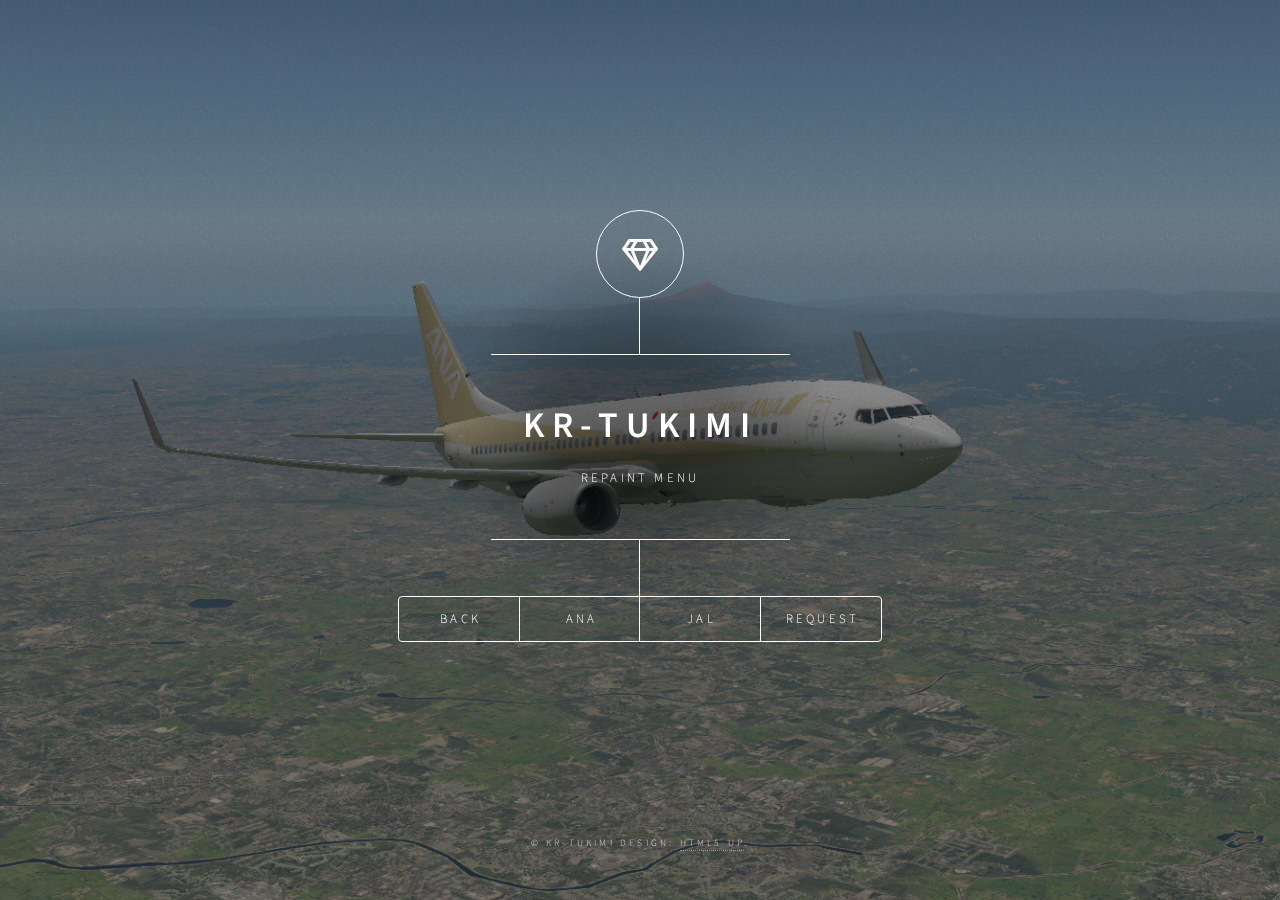
==== repaint.html @ 0ee368ff "Change Positions & lang" ====
<!DOCTYPE HTML>
<!--
	Dimension by HTML5 UP
	html5up.net | @ajlkn
	Free for personal and commercial use under the CCA 3.0 license (html5up.net/license)
-->
<html lang="ja">
	<head>
		<title>kr-tukimi | Repaint menu</title>
		<meta charset="utf-8" />
		<meta name="viewport" content="width=device-width, initial-scale=1, user-scalable=no" />
		<link rel="stylesheet" href="assets/css/main.css" />
		<noscript><link rel="stylesheet" href="assets/css/noscript.css" /></noscript>
		<!-- Google Analytics -->
		<script async src="https://www.googletagmanager.com/gtag/js?id=UA-167898621-1"></script>
		<script>
  			window.dataLayer = window.dataLayer || [];
  			function gtag(){dataLayer.push(arguments);}
  			gtag('js', new Date());

  			gtag('config', 'UA-167898621-1');
		</script>
		<!-- reCAPTCHA V3 Code -->
		<script src="https://www.google.com/recaptcha/api.js?render=6LeOF_0UAAAAAJBp3sFt5he6hqxL2e2pUklVhZSH"></script>
		<script>
		grecaptcha.ready(function() {
			grecaptcha.execute('6LeOF_0UAAAAAJBp3sFt5he6hqxL2e2pUklVhZSH', {action: 'homepage'}).then(function(token) {
		 		var recaptchaResponse = document.getElementById('recaptchaResponse');
			  	recaptchaResponse.value = token;
			});
		});
		</script>
	</head>
	<body class="is-preload">

		<!-- Wrapper -->
			<div id="wrapper">

				<!-- Header -->
					<header id="header">
						<div class="logo">
							<span class="icon fa-gem"></span>
						</div>
						<div class="content">
							<div class="inner">
                                <h1>kr-tukimi</h1>
                                <p>repaint menu</p>
							</div>
						</div>
						<nav>
							<ul>
                                <li><a href="index.html">Back</a></li>
								<li><a href="#ANA">ANA</a></li>
                                <li><a href="#JAL">JAL</a></li>
								<li><a href="#Request">Request</a></li>
							</ul>
						</nav>
					</header>

				<!-- Main -->
					<div id="main">

						<!-- ANA -->
							<article id="ANA">
                                <h2>ANA Repaint</h2>
                                <hr />

                                <!-- Gold Jet -->
                                <h3 class="major"><a href="https://forums.x-plane.org/index.php?/files/file/64378-ana-gold-jet/">Gold Jet</a></h3>
                                <span class="image main"><img src="images/repaint/ANA/gold-jet.png" alt="" /></span>
                                <ul>
                                    <li>Aircraft by <a href="https://forums.x-plane.org/index.php?/forums/topic/138974-b737-800x-zibo-mod-info-installation-download-links/">ZIBO Mod</a></li>
                                    <li>Paint by <a href="https://forums.x-plane.org/index.php?/files/file/53802-ana-737-800-ja88an/">KBNOtaku</a></li>
                                </ul>
                                <button><a href="https://forums.x-plane.org/index.php?/files/file/64378-ana-gold-jet/">Download from here</a></button>
                                <hr />

                                <!-- Akaihane Jet -->
                                <h3 class="major"><a href="https://forums.x-plane.org/index.php?/files/file/63417-ana-%E8%B5%A4%E3%81%84%E7%BE%BD%E6%A0%B9jet-akaihanejet/">Akaihane Jet</a></h3>
                                <span class="image main"><img src="images/repaint/ANA/akaihane-jet.png"></span>
                                <ul>
                                    <li>Aircraft by <a href="https://forums.x-plane.org/index.php?/forums/topic/138974-b737-800x-zibo-mod-info-installation-download-links/">ZIBO Mod</a></li>
                                    <li>Paint by <a href="https://forums.x-plane.org/index.php?/files/file/51741-ana-ja58an-toyama%E3%80%80zibo737-336%EF%BC%8B%E3%80%80%E3%80%80%E3%80%80/">xp1020</a></li>
                                </ul>
                                <button><a href="https://forums.x-plane.org/index.php?/files/file/63417-ana-%E8%B5%A4%E3%81%84%E7%BE%BD%E6%A0%B9jet-akaihanejet/">Download from here</a></button>
                                <hr />

                                <!-- Iseshima Summit (G7) -->
                                <h3 class="major"><a href="https://forums.x-plane.org/index.php?/files/file/64379-ana-%E4%BC%8A%E5%8B%A2%E5%BF%97%E6%91%A9%E3%82%B5%E3%83%9F%E3%83%83%E3%83%88-iseshima-summit-g7/">Iseshima Summit (G7)</a></h3>
                                <span class="image main"><img src="images/repaint/ANA/G7.png"></span>
                                <ul>
                                    <li>Aircraft by <a href="https://forums.x-plane.org/index.php?/forums/topic/138974-b737-800x-zibo-mod-info-installation-download-links/">ZIBO Mod</a></li>
                                    <li>Paint by <a href="https://forums.x-plane.org/index.php?/files/file/53802-ana-737-800-ja88an/">KBNOtaku</a></li>
                                </ul>
                                <button><a href="https://forums.x-plane.org/index.php?/files/file/64379-ana-%E4%BC%8A%E5%8B%A2%E5%BF%97%E6%91%A9%E3%82%B5%E3%83%9F%E3%83%83%E3%83%88-iseshima-summit-g7/">Download from here</a></button>
							</article>

						<!-- JAL -->
							<article id="JAL">
                                <h2>JAL Repaint</h2>
                                <hr />

                                <!-- Sky Eco -->
                                <h3 class="major"><a href="https://forums.x-plane.org/index.php?/files/file/63419-jal-%E7%A9%BA%E3%81%AE%E3%82%A8%E3%82%B3-sky-eco/">Sky Eco</a></h3>
                                <span class="image main"><img src="images/repaint/JAL/Sky-Eco.png"></span>
                                <ul>
                                    <li>Aircraft by <a href="https://forums.x-plane.org/index.php?/forums/topic/138974-b737-800x-zibo-mod-info-installation-download-links/">ZIBO Mod</a></li>
                                    <li>Paint by <a href="https://forums.x-plane.org/index.php?/files/file/36825-jal-boeing-737-800-default-xp11/">MB Liveries</a></li>
                                </ul>
                                <button><a href="https://forums.x-plane.org/index.php?/files/file/63419-jal-%E7%A9%BA%E3%81%AE%E3%82%A8%E3%82%B3-sky-eco/">Download from here</a></button>
                                <hr />

                                <!-- oneworld -->
                                <h3 class="major"><a href="https://forums.x-plane.org/index.php?/files/file/64380-jal-oneworld/">oneworld</a></h3>
                                <span class="image main"><img src="images/repaint/JAL/oneworld.png"></span>
                                <ul>
                                    <li>Aircraft by <a href="https://forums.x-plane.org/index.php?/forums/topic/138974-b737-800x-zibo-mod-info-installation-download-links/">ZIBO Mod</a></li>
                                    <li>Paint by <a href="https://forums.x-plane.org/index.php?/files/file/45048-jal-oneworld-b777-346er-ja732j/">extra300driver</a> & <a href="https://forums.x-plane.org/index.php?/files/file/53746-jal%E3%80%80japan-airlines-ja349j-336/">xp1020</a></li>
                                </ul>
                                <button><a href="https://forums.x-plane.org/index.php?/files/file/64380-jal-oneworld/">Download from here</a></button>
                            </article>
                        
                        <!-- Request -->
                            <article id="Request">
                                <h2>Request</h2>
								<hr />
								<button><a href="https://forms.gle/pVgSbwugoK4yxqEt7">Request from here</a></button>
                            </article>

				</div>
				<!-- Footer -->
					<footer id="footer">
						<p class="copyright">&copy; kr-tukimi Design: <a href="https://html5up.net">HTML5 UP</a>.</p>
					</footer>

			</div>

		<!-- BG -->
			<div id="bg"></div>

		<!-- Scripts -->
			<script src="assets/js/jquery.min.js"></script>
			<script src="assets/js/browser.min.js"></script>
			<script src="assets/js/breakpoints.min.js"></script>
			<script src="assets/js/util.js"></script>
			<script src="assets/js/main.js"></script>

	</body>
</html>
---- assets/css/main.css ----
@import url(fontawesome-all.min.css);
@import url("https://fonts.googleapis.com/css?family=Source+Sans+Pro:300italic,600italic,300,600");

/*
	Dimension by HTML5 UP
	html5up.net | @ajlkn
	Free for personal and commercial use under the CCA 3.0 license (html5up.net/license)
*/

html, body, div, span, applet, object,
iframe, h1, h2, h3, h4, h5, h6, p, blockquote,
pre, a, abbr, acronym, address, big, cite,
code, del, dfn, em, img, ins, kbd, q, s, samp,
small, strike, strong, sub, sup, tt, var, b,
u, i, center, dl, dt, dd, ol, ul, li, fieldset,
form, label, legend, table, caption, tbody,
tfoot, thead, tr, th, td, article, aside,
canvas, details, embed, figure, figcaption,
footer, header, hgroup, menu, nav, output, ruby,
section, summary, time, mark, audio, video {
	margin: 0;
	padding: 0;
	border: 0;
	font-size: 100%;
	font: inherit;
	vertical-align: baseline;}

article, aside, details, figcaption, figure,
footer, header, hgroup, menu, nav, section {
	display: block;}

body {
	line-height: 1;
}

ol, ul {
	list-style: none;
}

blockquote, q {
	quotes: none;
}

	blockquote:before, blockquote:after, q:before, q:after {
		content: '';
		content: none;
	}

table {
	border-collapse: collapse;
	border-spacing: 0;
}

body {
	-webkit-text-size-adjust: none;
}

mark {
	background-color: transparent;
	color: inherit;
}

input::-moz-focus-inner {
	border: 0;
	padding: 0;
}

input, select, textarea {
	-moz-appearance: none;
	-webkit-appearance: none;
	-ms-appearance: none;
	appearance: none;
}

/* Basic */

	@-ms-viewport {
		width: device-width;
	}

	@media screen and (max-width: 480px) {

		html, body {
			min-width: 320px;
		}

	}

	html {
		box-sizing: border-box;
	}

	*, *:before, *:after {
		box-sizing: inherit;
	}

	body {
		background: #1b1f22;
	}

		body.is-preload *, body.is-preload *:before, body.is-preload *:after {
			-moz-animation: none !important;
			-webkit-animation: none !important;
			-ms-animation: none !important;
			animation: none !important;
			-moz-transition: none !important;
			-webkit-transition: none !important;
			-ms-transition: none !important;
			transition: none !important;
		}

/* Type */

	html {
		font-size: 16pt;
	}

		@media screen and (max-width: 1680px) {

			html {
				font-size: 12pt;
			}

		}

		@media screen and (max-width: 736px) {

			html {
				font-size: 11pt;
			}

		}

		@media screen and (max-width: 360px) {

			html {
				font-size: 10pt;
			}

		}

	body, input, select, textarea {
		color: #ffffff;
		font-family: "Source Sans Pro", sans-serif;
		font-weight: 300;
		font-size: 1rem;
		line-height: 1.65;
	}

	a {
		-moz-transition: color 0.2s ease-in-out, background-color 0.2s ease-in-out, border-bottom-color 0.2s ease-in-out;
		-webkit-transition: color 0.2s ease-in-out, background-color 0.2s ease-in-out, border-bottom-color 0.2s ease-in-out;
		-ms-transition: color 0.2s ease-in-out, background-color 0.2s ease-in-out, border-bottom-color 0.2s ease-in-out;
		transition: color 0.2s ease-in-out, background-color 0.2s ease-in-out, border-bottom-color 0.2s ease-in-out;
		border-bottom: dotted 1px rgba(255, 255, 255, 0.5);
		text-decoration: none;
		color: inherit;
	}

		a:hover {
			border-bottom-color: transparent;
		}

	strong, b {
		color: #ffffff;
		font-weight: 600;
	}

	em, i {
		font-style: italic;
	}

	p {
		margin: 0 0 2rem 0;
	}

	h1, h2, h3, h4, h5, h6 {
		color: #ffffff;
		font-weight: 600;
		line-height: 1.5;
		margin: 0 0 1rem 0;
		text-transform: uppercase;
		letter-spacing: 0.2rem;
	}

		h1 a, h2 a, h3 a, h4 a, h5 a, h6 a {
			color: inherit;
			text-decoration: none;
		}

		h1.major, h2.major, h3.major, h4.major, h5.major, h6.major {
			border-bottom: solid 1px #ffffff;
			width: -moz-max-content;
			width: -webkit-max-content;
			width: -ms-max-content;
			width: max-content;
			padding-bottom: 0.5rem;
			margin: 0 0 2rem 0;
		}

	h1 {
		font-size: 2.25rem;
		line-height: 1.3;
		letter-spacing: 0.5rem;
	}

	h2 {
		font-size: 1.5rem;
		line-height: 1.4;
		letter-spacing: 0.5rem;
	}

	h3 {
		font-size: 1rem;
	}

	h4 {
		font-size: 0.8rem;
	}

	h5 {
		font-size: 0.7rem;
	}

	h6 {
		font-size: 0.6rem;
	}

	@media screen and (max-width: 736px) {

		h1 {
			font-size: 1.75rem;
			line-height: 1.4;
		}

		h2 {
			font-size: 1.25em;
			line-height: 1.5;
		}

	}

	sub {
		font-size: 0.8rem;
		position: relative;
		top: 0.5rem;
	}

	sup {
		font-size: 0.8rem;
		position: relative;
		top: -0.5rem;
	}

	blockquote {
		border-left: solid 4px #ffffff;
		font-style: italic;
		margin: 0 0 2rem 0;
		padding: 0.5rem 0 0.5rem 2rem;
	}

	code {
		background: rgba(255, 255, 255, 0.075);
		border-radius: 4px;
		font-family: "Courier New", monospace;
		font-size: 0.9rem;
		margin: 0 0.25rem;
		padding: 0.25rem 0.65rem;
	}

	pre {
		-webkit-overflow-scrolling: touch;
		font-family: "Courier New", monospace;
		font-size: 0.9rem;
		margin: 0 0 2rem 0;
	}

		pre code {
			display: block;
			line-height: 1.75;
			padding: 1rem 1.5rem;
			overflow-x: auto;
		}

	hr {
		border: 0;
		border-bottom: solid 1px #ffffff;
		margin: 2.75rem 0;
	}

	.align-left {
		text-align: left;
	}

	.align-center {
		text-align: center;
	}

	.align-right {
		text-align: right;
	}

/* Form */

	form {
		margin: 0 0 2rem 0;
	}

		form > :last-child {
			margin-bottom: 0;
		}

		form > .fields {
			display: -moz-flex;
			display: -webkit-flex;
			display: -ms-flex;
			display: flex;
			-moz-flex-wrap: wrap;
			-webkit-flex-wrap: wrap;
			-ms-flex-wrap: wrap;
			flex-wrap: wrap;
			width: calc(100% + 3rem);
			margin: -1.5rem 0 2rem -1.5rem;
		}

			form > .fields > .field {
				-moz-flex-grow: 0;
				-webkit-flex-grow: 0;
				-ms-flex-grow: 0;
				flex-grow: 0;
				-moz-flex-shrink: 0;
				-webkit-flex-shrink: 0;
				-ms-flex-shrink: 0;
				flex-shrink: 0;
				padding: 1.5rem 0 0 1.5rem;
				width: calc(100% - 1.5rem);
			}

				form > .fields > .field.half {
					width: calc(50% - 0.75rem);
				}

				form > .fields > .field.third {
					width: calc(100%/3 - 0.5rem);
				}

				form > .fields > .field.quarter {
					width: calc(25% - 0.375rem);
				}

		@media screen and (max-width: 480px) {

			form > .fields {
				width: calc(100% + 3rem);
				margin: -1.5rem 0 2rem -1.5rem;
			}

				form > .fields > .field {
					padding: 1.5rem 0 0 1.5rem;
					width: calc(100% - 1.5rem);
				}

					form > .fields > .field.half {
						width: calc(100% - 1.5rem);
					}

					form > .fields > .field.third {
						width: calc(100% - 1.5rem);
					}

					form > .fields > .field.quarter {
						width: calc(100% - 1.5rem);
					}

		}

	label {
		color: #ffffff;
		display: block;
		font-size: 0.8rem;
		font-weight: 300;
		letter-spacing: 0.2rem;
		line-height: 1.5;
		margin: 0 0 1rem 0;
		text-transform: uppercase;
	}

	input[type="text"],
	input[type="password"],
	input[type="email"],
	input[type="tel"],
	select,
	textarea {
		-moz-appearance: none;
		-webkit-appearance: none;
		-ms-appearance: none;
		appearance: none;
		-moz-transition: border-color 0.2s ease-in-out, box-shadow 0.2s ease-in-out, background-color 0.2s ease-in-out;
		-webkit-transition: border-color 0.2s ease-in-out, box-shadow 0.2s ease-in-out, background-color 0.2s ease-in-out;
		-ms-transition: border-color 0.2s ease-in-out, box-shadow 0.2s ease-in-out, background-color 0.2s ease-in-out;
		transition: border-color 0.2s ease-in-out, box-shadow 0.2s ease-in-out, background-color 0.2s ease-in-out;
		background-color: transparent;
		border-radius: 4px;
		border: solid 1px #ffffff;
		color: inherit;
		display: block;
		outline: 0;
		padding: 0 1rem;
		text-decoration: none;
		width: 100%;
	}

		input[type="text"]:invalid,
		input[type="password"]:invalid,
		input[type="email"]:invalid,
		input[type="tel"]:invalid,
		select:invalid,
		textarea:invalid {
			box-shadow: none;
		}

		input[type="text"]:focus,
		input[type="password"]:focus,
		input[type="email"]:focus,
		input[type="tel"]:focus,
		select:focus,
		textarea:focus {
			background: rgba(255, 255, 255, 0.075);
			border-color: #ffffff;
			box-shadow: 0 0 0 1px #ffffff;
		}

	select {
		background-image: url("data:image/svg+xml;charset=utf8,%3Csvg xmlns='http://www.w3.org/2000/svg' width='40' height='40' preserveAspectRatio='none' viewBox='0 0 40 40'%3E%3Cpath d='M9.4,12.3l10.4,10.4l10.4-10.4c0.2-0.2,0.5-0.4,0.9-0.4c0.3,0,0.6,0.1,0.9,0.4l3.3,3.3c0.2,0.2,0.4,0.5,0.4,0.9 c0,0.4-0.1,0.6-0.4,0.9L20.7,31.9c-0.2,0.2-0.5,0.4-0.9,0.4c-0.3,0-0.6-0.1-0.9-0.4L4.3,17.3c-0.2-0.2-0.4-0.5-0.4-0.9 c0-0.4,0.1-0.6,0.4-0.9l3.3-3.3c0.2-0.2,0.5-0.4,0.9-0.4S9.1,12.1,9.4,12.3z' fill='%23ffffff' /%3E%3C/svg%3E");
		background-size: 1.25rem;
		background-repeat: no-repeat;
		background-position: calc(100% - 1rem) center;
		height: 2.75rem;
		padding-right: 2.75rem;
		text-overflow: ellipsis;
	}

		select option {
			color: #ffffff;
			background: #1b1f22;
		}

		select:focus::-ms-value {
			background-color: transparent;
		}

		select::-ms-expand {
			display: none;
		}

	input[type="text"],
	input[type="password"],
	input[type="email"],
	select {
		height: 2.75rem;
	}

	textarea {
		padding: 0.75rem 1rem;
	}

	input[type="checkbox"],
	input[type="radio"] {
		-moz-appearance: none;
		-webkit-appearance: none;
		-ms-appearance: none;
		appearance: none;
		display: block;
		float: left;
		margin-right: -2rem;
		opacity: 0;
		width: 1rem;
		z-index: -1;
	}

		input[type="checkbox"] + label,
		input[type="radio"] + label {
			text-decoration: none;
			-moz-user-select: none;
			-webkit-user-select: none;
			-ms-user-select: none;
			user-select: none;
			color: #ffffff;
			cursor: pointer;
			display: inline-block;
			font-size: 0.8rem;
			font-weight: 300;
			margin: 0 0 0.5rem 0;
			padding-left: 2.65rem;
			padding-right: 0.75rem;
			position: relative;
		}

			input[type="checkbox"] + label:before,
			input[type="radio"] + label:before {
				-moz-osx-font-smoothing: grayscale;
				-webkit-font-smoothing: antialiased;
				display: inline-block;
				font-style: normal;
				font-variant: normal;
				text-rendering: auto;
				line-height: 1;
				text-transform: none !important;
				font-family: 'Font Awesome 5 Free';
				font-weight: 900;
			}

			input[type="checkbox"] + label:before,
			input[type="radio"] + label:before {
				-moz-transition: border-color 0.2s ease-in-out, box-shadow 0.2s ease-in-out, background-color 0.2s ease-in-out;
				-webkit-transition: border-color 0.2s ease-in-out, box-shadow 0.2s ease-in-out, background-color 0.2s ease-in-out;
				-ms-transition: border-color 0.2s ease-in-out, box-shadow 0.2s ease-in-out, background-color 0.2s ease-in-out;
				transition: border-color 0.2s ease-in-out, box-shadow 0.2s ease-in-out, background-color 0.2s ease-in-out;
				border-radius: 4px;
				border: solid 1px #ffffff;
				content: '';
				display: inline-block;
				height: 1.65rem;
				left: 0;
				line-height: 1.65rem;
				position: absolute;
				text-align: center;
				top: -0.15rem;
				width: 1.65rem;
			}

		input[type="checkbox"]:checked + label:before,
		input[type="radio"]:checked + label:before {
			background: #ffffff !important;
			border-color: #ffffff !important;
			color: #1b1f22;
			content: '\f00c';
		}

		input[type="checkbox"]:focus + label:before,
		input[type="radio"]:focus + label:before {
			background: rgba(255, 255, 255, 0.075);
			border-color: #ffffff;
			box-shadow: 0 0 0 1px #ffffff;
		}

	input[type="checkbox"] + label:before {
		border-radius: 4px;
	}

	input[type="radio"] + label:before {
		border-radius: 100%;
	}

	::-webkit-input-placeholder {
		color: rgba(255, 255, 255, 0.5) !important;
		opacity: 1.0;
	}

	:-moz-placeholder {
		color: rgba(255, 255, 255, 0.5) !important;
		opacity: 1.0;
	}

	::-moz-placeholder {
		color: rgba(255, 255, 255, 0.5) !important;
		opacity: 1.0;
	}

	:-ms-input-placeholder {
		color: rgba(255, 255, 255, 0.5) !important;
		opacity: 1.0;
	}

	.formerize-placeholder {
		color: rgba(255, 255, 255, 0.5) !important;
		opacity: 1.0;
	}

/* Box */

	.box {
		border-radius: 4px;
		border: solid 1px #ffffff;
		margin-bottom: 2rem;
		padding: 1.5em;
	}

		.box > :last-child,
		.box > :last-child > :last-child,
		.box > :last-child > :last-child > :last-child {
			margin-bottom: 0;
		}

		.box.alt {
			border: 0;
			border-radius: 0;
			padding: 0;
		}

/* Icon */

	.icon {
		text-decoration: none;
		border-bottom: none;
		position: relative;
	}

		.icon:before {
			-moz-osx-font-smoothing: grayscale;
			-webkit-font-smoothing: antialiased;
			display: inline-block;
			font-style: normal;
			font-variant: normal;
			text-rendering: auto;
			line-height: 1;
			text-transform: none !important;
			font-family: 'Font Awesome 5 Free';
			font-weight: 400;
		}

		.icon > .label {
			display: none;
		}

		.icon:before {
			line-height: inherit;
		}

		.icon.solid:before {
			font-weight: 900;
		}

		.icon.brands:before {
			font-family: 'Font Awesome 5 Brands';
		}

/* Image */

	.image {
		border-radius: 4px;
		border: 0;
		display: inline-block;
		position: relative;
	}

		.image:before {
			pointer-events: none;
			background-image: url("../../images/overlay.png");
			background-color: rgba(19, 21, 25, 0.5);
			border-radius: 4px;
			content: '';
			display: block;
			height: 100%;
			left: 0;
			opacity: 0.5;
			position: absolute;
			top: 0;
			width: 100%;
		}

		.image img {
			border-radius: 4px;
			display: block;
		}

		.image.left, .image.right {
			max-width: 40%;
		}

			.image.left img, .image.right img {
				width: 100%;
			}

		.image.left {
			float: left;
			padding: 0 1.5em 1em 0;
			top: 0.25em;
		}

		.image.right {
			float: right;
			padding: 0 0 1em 1.5em;
			top: 0.25em;
		}

		.image.fit {
			display: block;
			margin: 0 0 2rem 0;
			width: 100%;
		}

			.image.fit img {
				width: 100%;
			}

		.image.main {
			display: block;
			margin: 2.5rem 0;
			width: 100%;
		}

			.image.main img {
				width: 100%;
			}

		@media screen and (max-width: 736px) {

			.image.main {
				margin: 2rem 0;
			}

		}

		@media screen and (max-width: 480px) {

			.image.main {
				margin: 1.5rem 0;
			}

		}

/* List */

	ol {
		list-style: decimal;
		margin: 0 0 2rem 0;
		padding-left: 1.25em;
	}

		ol li {
			padding-left: 0.25em;
		}

	ul {
		list-style: disc;
		margin: 0 0 2rem 0;
		padding-left: 1em;
	}

		ul li {
			padding-left: 0.5em;
		}

		ul.alt {
			list-style: none;
			padding-left: 0;
		}

			ul.alt li {
				border-top: solid 1px #ffffff;
				padding: 0.5em 0;
			}

				ul.alt li:first-child {
					border-top: 0;
					padding-top: 0;
				}

	dl {
		margin: 0 0 2rem 0;
	}

		dl dt {
			display: block;
			font-weight: 600;
			margin: 0 0 1rem 0;
		}

		dl dd {
			margin-left: 2rem;
		}

/* Actions */

	ul.actions {
		display: -moz-flex;
		display: -webkit-flex;
		display: -ms-flex;
		display: flex;
		cursor: default;
		list-style: none;
		margin-left: -1rem;
		padding-left: 0;
	}

		ul.actions li {
			padding: 0 0 0 1rem;
			vertical-align: middle;
		}

		ul.actions.special {
			-moz-justify-content: center;
			-webkit-justify-content: center;
			-ms-justify-content: center;
			justify-content: center;
			width: 100%;
			margin-left: 0;
		}

			ul.actions.special li:first-child {
				padding-left: 0;
			}

		ul.actions.stacked {
			-moz-flex-direction: column;
			-webkit-flex-direction: column;
			-ms-flex-direction: column;
			flex-direction: column;
			margin-left: 0;
		}

			ul.actions.stacked li {
				padding: 1.3rem 0 0 0;
			}

				ul.actions.stacked li:first-child {
					padding-top: 0;
				}

		ul.actions.fit {
			width: calc(100% + 1rem);
		}

			ul.actions.fit li {
				-moz-flex-grow: 1;
				-webkit-flex-grow: 1;
				-ms-flex-grow: 1;
				flex-grow: 1;
				-moz-flex-shrink: 1;
				-webkit-flex-shrink: 1;
				-ms-flex-shrink: 1;
				flex-shrink: 1;
				width: 100%;
			}

				ul.actions.fit li > * {
					width: 100%;
				}

			ul.actions.fit.stacked {
				width: 100%;
			}

		@media screen and (max-width: 480px) {

			ul.actions:not(.fixed) {
				-moz-flex-direction: column;
				-webkit-flex-direction: column;
				-ms-flex-direction: column;
				flex-direction: column;
				margin-left: 0;
				width: 100% !important;
			}

				ul.actions:not(.fixed) li {
					-moz-flex-grow: 1;
					-webkit-flex-grow: 1;
					-ms-flex-grow: 1;
					flex-grow: 1;
					-moz-flex-shrink: 1;
					-webkit-flex-shrink: 1;
					-ms-flex-shrink: 1;
					flex-shrink: 1;
					padding: 1rem 0 0 0;
					text-align: center;
					width: 100%;
				}

					ul.actions:not(.fixed) li > * {
						width: 100%;
					}

					ul.actions:not(.fixed) li:first-child {
						padding-top: 0;
					}

					ul.actions:not(.fixed) li input[type="submit"],
					ul.actions:not(.fixed) li input[type="reset"],
					ul.actions:not(.fixed) li input[type="button"],
					ul.actions:not(.fixed) li button,
					ul.actions:not(.fixed) li .button {
						width: 100%;
					}

						ul.actions:not(.fixed) li input[type="submit"].icon:before,
						ul.actions:not(.fixed) li input[type="reset"].icon:before,
						ul.actions:not(.fixed) li input[type="button"].icon:before,
						ul.actions:not(.fixed) li button.icon:before,
						ul.actions:not(.fixed) li .button.icon:before {
							margin-left: -0.5em;
						}

		}

/* Icons */

	ul.icons {
		cursor: default;
		list-style: none;
		padding-left: 0;
	}

		ul.icons li {
			display: inline-block;
			padding: 0 0.75em 0 0;
		}

			ul.icons li:last-child {
				padding-right: 0;
			}

			ul.icons li a {
				border-radius: 100%;
				box-shadow: inset 0 0 0 1px #ffffff;
				display: inline-block;
				height: 2.25rem;
				line-height: 2.25rem;
				text-align: center;
				width: 2.25rem;
			}

				ul.icons li a:hover {
					background-color: rgba(255, 255, 255, 0.075);
				}

				ul.icons li a:active {
					background-color: rgba(255, 255, 255, 0.175);
				}

/* Table */

	.table-wrapper {
		-webkit-overflow-scrolling: touch;
		overflow-x: auto;
	}

	table {
		margin: 0 0 2rem 0;
		width: 100%;
	}

		table tbody tr {
			border: solid 1px #ffffff;
			border-left: 0;
			border-right: 0;
		}

			table tbody tr:nth-child(2n + 1) {
				background-color: rgba(255, 255, 255, 0.075);
			}

		table td {
			padding: 0.75em 0.75em;
		}

		table th {
			color: #ffffff;
			font-size: 0.9em;
			font-weight: 600;
			padding: 0 0.75em 0.75em 0.75em;
			text-align: left;
		}

		table thead {
			border-bottom: solid 2px #ffffff;
		}

		table tfoot {
			border-top: solid 2px #ffffff;
		}

		table.alt {
			border-collapse: separate;
		}

			table.alt tbody tr td {
				border: solid 1px #ffffff;
				border-left-width: 0;
				border-top-width: 0;
			}

				table.alt tbody tr td:first-child {
					border-left-width: 1px;
				}

			table.alt tbody tr:first-child td {
				border-top-width: 1px;
			}

			table.alt thead {
				border-bottom: 0;
			}

			table.alt tfoot {
				border-top: 0;
			}

/* Button */

	input[type="submit"],
	input[type="reset"],
	input[type="button"],
	button,
	.button {
		-moz-appearance: none;
		-webkit-appearance: none;
		-ms-appearance: none;
		appearance: none;
		-moz-transition: background-color 0.2s ease-in-out, color 0.2s ease-in-out;
		-webkit-transition: background-color 0.2s ease-in-out, color 0.2s ease-in-out;
		-ms-transition: background-color 0.2s ease-in-out, color 0.2s ease-in-out;
		transition: background-color 0.2s ease-in-out, color 0.2s ease-in-out;
		background-color: transparent;
		border-radius: 4px;
		border: 0;
		box-shadow: inset 0 0 0 1px #ffffff;
		color: #ffffff !important;
		cursor: pointer;
		display: inline-block;
		font-size: 0.8rem;
		font-weight: 300;
		height: 2.75rem;
		letter-spacing: 0.2rem;
		line-height: 2.75rem;
		outline: 0;
		padding: 0 1.25rem 0 1.35rem;
		text-align: center;
		text-decoration: none;
		text-transform: uppercase;
		white-space: nowrap;
	}

		input[type="submit"]:hover,
		input[type="reset"]:hover,
		input[type="button"]:hover,
		button:hover,
		.button:hover {
			background-color: rgba(255, 255, 255, 0.075);
		}

		input[type="submit"]:active,
		input[type="reset"]:active,
		input[type="button"]:active,
		button:active,
		.button:active {
			background-color: rgba(255, 255, 255, 0.175);
		}

		input[type="submit"].icon:before,
		input[type="reset"].icon:before,
		input[type="button"].icon:before,
		button.icon:before,
		.button.icon:before {
			margin-right: 0.5em;
		}

		input[type="submit"].fit,
		input[type="reset"].fit,
		input[type="button"].fit,
		button.fit,
		.button.fit {
			width: 100%;
		}

		input[type="submit"].small,
		input[type="reset"].small,
		input[type="button"].small,
		button.small,
		.button.small {
			font-size: 0.6rem;
			height: 2.0625rem;
			line-height: 2.0625rem;
		}

		input[type="submit"].primary,
		input[type="reset"].primary,
		input[type="button"].primary,
		button.primary,
		.button.primary {
			background-color: #ffffff;
			color: #1b1f22 !important;
			font-weight: 600;
		}

		input[type="submit"].disabled, input[type="submit"]:disabled,
		input[type="reset"].disabled,
		input[type="reset"]:disabled,
		input[type="button"].disabled,
		input[type="button"]:disabled,
		button.disabled,
		button:disabled,
		.button.disabled,
		.button:disabled {
			pointer-events: none;
			cursor: default;
			opacity: 0.25;
		}

	input[type="submit"],
	input[type="reset"],
	input[type="button"],
	button {
		line-height: calc(2.75rem - 2px);
	}

/* BG */

	#bg {
		-moz-transform: scale(1.0);
		-webkit-transform: scale(1.0);
		-ms-transform: scale(1.0);
		transform: scale(1.0);
		-webkit-backface-visibility: hidden;
		position: fixed;
		top: 0;
		left: 0;
		width: 100%;
		height: 100vh;
		z-index: 1;
	}

		#bg:before, #bg:after {
			content: '';
			display: block;
			position: absolute;
			top: 0;
			left: 0;
			width: 100%;
			height: 100%;
		}

		#bg:before {
			-moz-transition: background-color 2.5s ease-in-out;
			-webkit-transition: background-color 2.5s ease-in-out;
			-ms-transition: background-color 2.5s ease-in-out;
			transition: background-color 2.5s ease-in-out;
			-moz-transition-delay: 0.75s;
			-webkit-transition-delay: 0.75s;
			-ms-transition-delay: 0.75s;
			transition-delay: 0.75s;
			background-image: linear-gradient(to top, rgba(19, 21, 25, 0.5), rgba(19, 21, 25, 0.5)), url("../../images/overlay.png");
			background-size: auto,
 256px 256px;
			background-position: center,
 center;
			background-repeat: no-repeat,
 repeat;
			z-index: 2;
		}

		#bg:after {
			-moz-transform: scale(1.125);
			-webkit-transform: scale(1.125);
			-ms-transform: scale(1.125);
			transform: scale(1.125);
			-moz-transition: -moz-transform 0.325s ease-in-out, -moz-filter 0.325s ease-in-out;
			-webkit-transition: -webkit-transform 0.325s ease-in-out, -webkit-filter 0.325s ease-in-out;
			-ms-transition: -ms-transform 0.325s ease-in-out, -ms-filter 0.325s ease-in-out;
			transition: transform 0.325s ease-in-out, filter 0.325s ease-in-out;
			background-image: url("../../images/bg.png");
			background-position: center;
			background-size: cover;
			background-repeat: no-repeat;
			z-index: 1;
		}

		body.is-article-visible #bg:after {
			-moz-transform: scale(1.0825);
			-webkit-transform: scale(1.0825);
			-ms-transform: scale(1.0825);
			transform: scale(1.0825);
			-moz-filter: blur(0.2rem);
			-webkit-filter: blur(0.2rem);
			-ms-filter: blur(0.2rem);
			filter: blur(0.2rem);
		}

		body.is-preload #bg:before {
			background-color: #000000;
		}

/* Wrapper */

	#wrapper {
		display: -moz-flex;
		display: -webkit-flex;
		display: -ms-flex;
		display: flex;
		-moz-flex-direction: column;
		-webkit-flex-direction: column;
		-ms-flex-direction: column;
		flex-direction: column;
		-moz-align-items: center;
		-webkit-align-items: center;
		-ms-align-items: center;
		align-items: center;
		-moz-justify-content: space-between;
		-webkit-justify-content: space-between;
		-ms-justify-content: space-between;
		justify-content: space-between;
		position: relative;
		min-height: 100vh;
		width: 100%;
		padding: 4rem 2rem;
		z-index: 3;
	}

		#wrapper:before {
			content: '';
			display: block;
		}

		@media screen and (max-width: 1680px) {

			#wrapper {
				padding: 3rem 2rem;
			}

		}

		@media screen and (max-width: 736px) {

			#wrapper {
				padding: 2rem 1rem;
			}

		}

		@media screen and (max-width: 480px) {

			#wrapper {
				padding: 1rem;
			}

		}

/* Header */

	#header {
		display: -moz-flex;
		display: -webkit-flex;
		display: -ms-flex;
		display: flex;
		-moz-flex-direction: column;
		-webkit-flex-direction: column;
		-ms-flex-direction: column;
		flex-direction: column;
		-moz-align-items: center;
		-webkit-align-items: center;
		-ms-align-items: center;
		align-items: center;
		-moz-transition: -moz-transform 0.325s ease-in-out, -moz-filter 0.325s ease-in-out, opacity 0.325s ease-in-out;
		-webkit-transition: -webkit-transform 0.325s ease-in-out, -webkit-filter 0.325s ease-in-out, opacity 0.325s ease-in-out;
		-ms-transition: -ms-transform 0.325s ease-in-out, -ms-filter 0.325s ease-in-out, opacity 0.325s ease-in-out;
		transition: transform 0.325s ease-in-out, filter 0.325s ease-in-out, opacity 0.325s ease-in-out;
		background-image: -moz-radial-gradient(rgba(0, 0, 0, 0.25) 25%, rgba(0, 0, 0, 0) 55%);
		background-image: -webkit-radial-gradient(rgba(0, 0, 0, 0.25) 25%, rgba(0, 0, 0, 0) 55%);
		background-image: -ms-radial-gradient(rgba(0, 0, 0, 0.25) 25%, rgba(0, 0, 0, 0) 55%);
		background-image: radial-gradient(rgba(0, 0, 0, 0.25) 25%, rgba(0, 0, 0, 0) 55%);
		max-width: 100%;
		text-align: center;
	}

		#header > * {
			-moz-transition: opacity 0.325s ease-in-out;
			-webkit-transition: opacity 0.325s ease-in-out;
			-ms-transition: opacity 0.325s ease-in-out;
			transition: opacity 0.325s ease-in-out;
			position: relative;
			margin-top: 3.5rem;
		}

			#header > *:before {
				content: '';
				display: block;
				position: absolute;
				top: calc(-3.5rem - 1px);
				left: calc(50% - 1px);
				width: 1px;
				height: calc(3.5rem + 1px);
				background: #ffffff;
			}

		#header > :first-child {
			margin-top: 0;
		}

			#header > :first-child:before {
				display: none;
			}

		#header .logo {
			width: 5.5rem;
			height: 5.5rem;
			line-height: 5.5rem;
			border: solid 1px #ffffff;
			border-radius: 100%;
		}

			#header .logo .icon:before {
				font-size: 2rem;
			}

		#header .content {
			border-style: solid;
			border-color: #ffffff;
			border-top-width: 1px;
			border-bottom-width: 1px;
			max-width: 100%;
		}

			#header .content .inner {
				-moz-transition: max-height 0.75s ease, padding 0.75s ease, opacity 0.325s ease-in-out;
				-webkit-transition: max-height 0.75s ease, padding 0.75s ease, opacity 0.325s ease-in-out;
				-ms-transition: max-height 0.75s ease, padding 0.75s ease, opacity 0.325s ease-in-out;
				transition: max-height 0.75s ease, padding 0.75s ease, opacity 0.325s ease-in-out;
				-moz-transition-delay: 0.25s;
				-webkit-transition-delay: 0.25s;
				-ms-transition-delay: 0.25s;
				transition-delay: 0.25s;
				padding: 3rem 2rem;
				max-height: 40rem;
				overflow: hidden;
			}

				#header .content .inner > :last-child {
					margin-bottom: 0;
				}

			#header .content p {
				text-transform: uppercase;
				letter-spacing: 0.2rem;
				font-size: 0.8rem;
				line-height: 2;
			}

		#header nav ul {
			display: -moz-flex;
			display: -webkit-flex;
			display: -ms-flex;
			display: flex;
			margin-bottom: 0;
			list-style: none;
			padding-left: 0;
			border: solid 1px #ffffff;
			border-radius: 4px;
		}

			#header nav ul li {
				padding-left: 0;
				border-left: solid 1px #ffffff;
			}

				#header nav ul li:first-child {
					border-left: 0;
				}

				#header nav ul li a {
					display: block;
					min-width: 7.5rem;
					height: 2.75rem;
					line-height: 2.75rem;
					padding: 0 1.25rem 0 1.45rem;
					text-transform: uppercase;
					letter-spacing: 0.2rem;
					font-size: 0.8rem;
					border-bottom: 0;
				}

					#header nav ul li a:hover {
						background-color: rgba(255, 255, 255, 0.075);
					}

					#header nav ul li a:active {
						background-color: rgba(255, 255, 255, 0.175);
					}

		#header nav.use-middle:after {
			content: '';
			display: block;
			position: absolute;
			top: 0;
			left: calc(50% - 1px);
			width: 1px;
			height: 100%;
			background: #ffffff;
		}

		#header nav.use-middle ul li.is-middle {
			border-left: 0;
		}

		body.is-article-visible #header {
			-moz-transform: scale(0.95);
			-webkit-transform: scale(0.95);
			-ms-transform: scale(0.95);
			transform: scale(0.95);
			-moz-filter: blur(0.1rem);
			-webkit-filter: blur(0.1rem);
			-ms-filter: blur(0.1rem);
			filter: blur(0.1rem);
			opacity: 0;
		}

		body.is-preload #header {
			-moz-filter: blur(0.125rem);
			-webkit-filter: blur(0.125rem);
			-ms-filter: blur(0.125rem);
			filter: blur(0.125rem);
		}

			body.is-preload #header > * {
				opacity: 0;
			}

			body.is-preload #header .content .inner {
				max-height: 0;
				padding-top: 0;
				padding-bottom: 0;
				opacity: 0;
			}

		@media screen and (max-width: 980px) {

			#header .content p br {
				display: none;
			}

		}

		@media screen and (max-width: 736px) {

			#header > * {
				margin-top: 2rem;
			}

				#header > *:before {
					top: calc(-2rem - 1px);
					height: calc(2rem + 1px);
				}

			#header .logo {
				width: 4.75rem;
				height: 4.75rem;
				line-height: 4.75rem;
			}

				#header .logo .icon:before {
					font-size: 1.75rem;
				}

			#header .content .inner {
				padding: 2.5rem 1rem;
			}

			#header .content p {
				line-height: 1.875;
			}

		}

		@media screen and (max-width: 480px) {

			#header {
				padding: 1.5rem 0;
			}

				#header .content .inner {
					padding: 2.5rem 0;
				}

				#header nav ul {
					-moz-flex-direction: column;
					-webkit-flex-direction: column;
					-ms-flex-direction: column;
					flex-direction: column;
					min-width: 10rem;
					max-width: 100%;
				}

					#header nav ul li {
						border-left: 0;
						border-top: solid 1px #ffffff;
					}

						#header nav ul li:first-child {
							border-top: 0;
						}

						#header nav ul li a {
							height: 3rem;
							line-height: 3rem;
							min-width: 0;
							width: 100%;
						}

				#header nav.use-middle:after {
					display: none;
				}

		}

/* Main */

	#main {
		-moz-flex-grow: 1;
		-webkit-flex-grow: 1;
		-ms-flex-grow: 1;
		flex-grow: 1;
		-moz-flex-shrink: 1;
		-webkit-flex-shrink: 1;
		-ms-flex-shrink: 1;
		flex-shrink: 1;
		display: -moz-flex;
		display: -webkit-flex;
		display: -ms-flex;
		display: flex;
		-moz-align-items: center;
		-webkit-align-items: center;
		-ms-align-items: center;
		align-items: center;
		-moz-justify-content: center;
		-webkit-justify-content: center;
		-ms-justify-content: center;
		justify-content: center;
		-moz-flex-direction: column;
		-webkit-flex-direction: column;
		-ms-flex-direction: column;
		flex-direction: column;
		position: relative;
		max-width: 100%;
		z-index: 3;
	}

		#main article {
			-moz-transform: translateY(0.25rem);
			-webkit-transform: translateY(0.25rem);
			-ms-transform: translateY(0.25rem);
			transform: translateY(0.25rem);
			-moz-transition: opacity 0.325s ease-in-out, -moz-transform 0.325s ease-in-out;
			-webkit-transition: opacity 0.325s ease-in-out, -webkit-transform 0.325s ease-in-out;
			-ms-transition: opacity 0.325s ease-in-out, -ms-transform 0.325s ease-in-out;
			transition: opacity 0.325s ease-in-out, transform 0.325s ease-in-out;
			padding: 4.5rem 2.5rem 1.5rem 2.5rem ;
			position: relative;
			width: 40rem;
			max-width: 100%;
			background-color: rgba(27, 31, 34, 0.85);
			border-radius: 4px;
			opacity: 0;
		}

			#main article.active {
				-moz-transform: translateY(0);
				-webkit-transform: translateY(0);
				-ms-transform: translateY(0);
				transform: translateY(0);
				opacity: 1;
			}

			#main article .close {
				display: block;
				position: absolute;
				top: 0;
				right: 0;
				width: 4rem;
				height: 4rem;
				cursor: pointer;
				text-indent: 4rem;
				overflow: hidden;
				white-space: nowrap;
			}

				#main article .close:before {
					-moz-transition: background-color 0.2s ease-in-out;
					-webkit-transition: background-color 0.2s ease-in-out;
					-ms-transition: background-color 0.2s ease-in-out;
					transition: background-color 0.2s ease-in-out;
					content: '';
					display: block;
					position: absolute;
					top: 0.75rem;
					left: 0.75rem;
					width: 2.5rem;
					height: 2.5rem;
					border-radius: 100%;
					background-position: center;
					background-image: url("data:image/svg+xml;charset=utf8,%3Csvg xmlns='http://www.w3.org/2000/svg' xmlns:xlink='http://www.w3.org/1999/xlink' width='20px' height='20px' viewBox='0 0 20 20' zoomAndPan='disable'%3E%3Cstyle%3Eline %7B stroke: %23ffffff%3B stroke-width: 1%3B %7D%3C/style%3E%3Cline x1='2' y1='2' x2='18' y2='18' /%3E%3Cline x1='18' y1='2' x2='2' y2='18' /%3E%3C/svg%3E");
					background-size: 20px 20px;
					background-repeat: no-repeat;
				}

				#main article .close:hover:before {
					background-color: rgba(255, 255, 255, 0.075);
				}

				#main article .close:active:before {
					background-color: rgba(255, 255, 255, 0.175);
				}

		@media screen and (max-width: 736px) {

			#main article {
				padding: 3.5rem 2rem 0.5rem 2rem ;
			}

				#main article .close:before {
					top: 0.875rem;
					left: 0.875rem;
					width: 2.25rem;
					height: 2.25rem;
					background-size: 14px 14px;
				}

		}

		@media screen and (max-width: 480px) {

			#main article {
				padding: 3rem 1.5rem 0.5rem 1.5rem ;
			}

		}

/* Footer */

	#footer {
		-moz-transition: -moz-transform 0.325s ease-in-out, -moz-filter 0.325s ease-in-out, opacity 0.325s ease-in-out;
		-webkit-transition: -webkit-transform 0.325s ease-in-out, -webkit-filter 0.325s ease-in-out, opacity 0.325s ease-in-out;
		-ms-transition: -ms-transform 0.325s ease-in-out, -ms-filter 0.325s ease-in-out, opacity 0.325s ease-in-out;
		transition: transform 0.325s ease-in-out, filter 0.325s ease-in-out, opacity 0.325s ease-in-out;
		width: 100%;
		max-width: 100%;
		margin-top: 2rem;
		text-align: center;
	}

		#footer .copyright {
			letter-spacing: 0.2rem;
			font-size: 0.6rem;
			opacity: 0.75;
			margin-bottom: 0;
			text-transform: uppercase;
		}

		body.is-article-visible #footer {
			-moz-transform: scale(0.95);
			-webkit-transform: scale(0.95);
			-ms-transform: scale(0.95);
			transform: scale(0.95);
			-moz-filter: blur(0.1rem);
			-webkit-filter: blur(0.1rem);
			-ms-filter: blur(0.1rem);
			filter: blur(0.1rem);
			opacity: 0;
		}

		body.is-preload #footer {
			opacity: 0;
		}
---- assets/css/noscript.css ----
/*
	Dimension by HTML5 UP
	html5up.net | @ajlkn
	Free for personal and commercial use under the CCA 3.0 license (html5up.net/license)
*/

/* BG */

	body.is-preload #bg:before {
		background-color: transparent;
	}

/* Header */

	body.is-preload #header {
		-moz-filter: none;
		-webkit-filter: none;
		-ms-filter: none;
		filter: none;
	}

		body.is-preload #header > * {
			opacity: 1;
		}

		body.is-preload #header .content .inner {
			max-height: none;
			padding: 3rem 2rem;
			opacity: 1;
		}

/* Main */

	#main article {
		opacity: 1;
		margin: 4rem 0 0 0;
	}
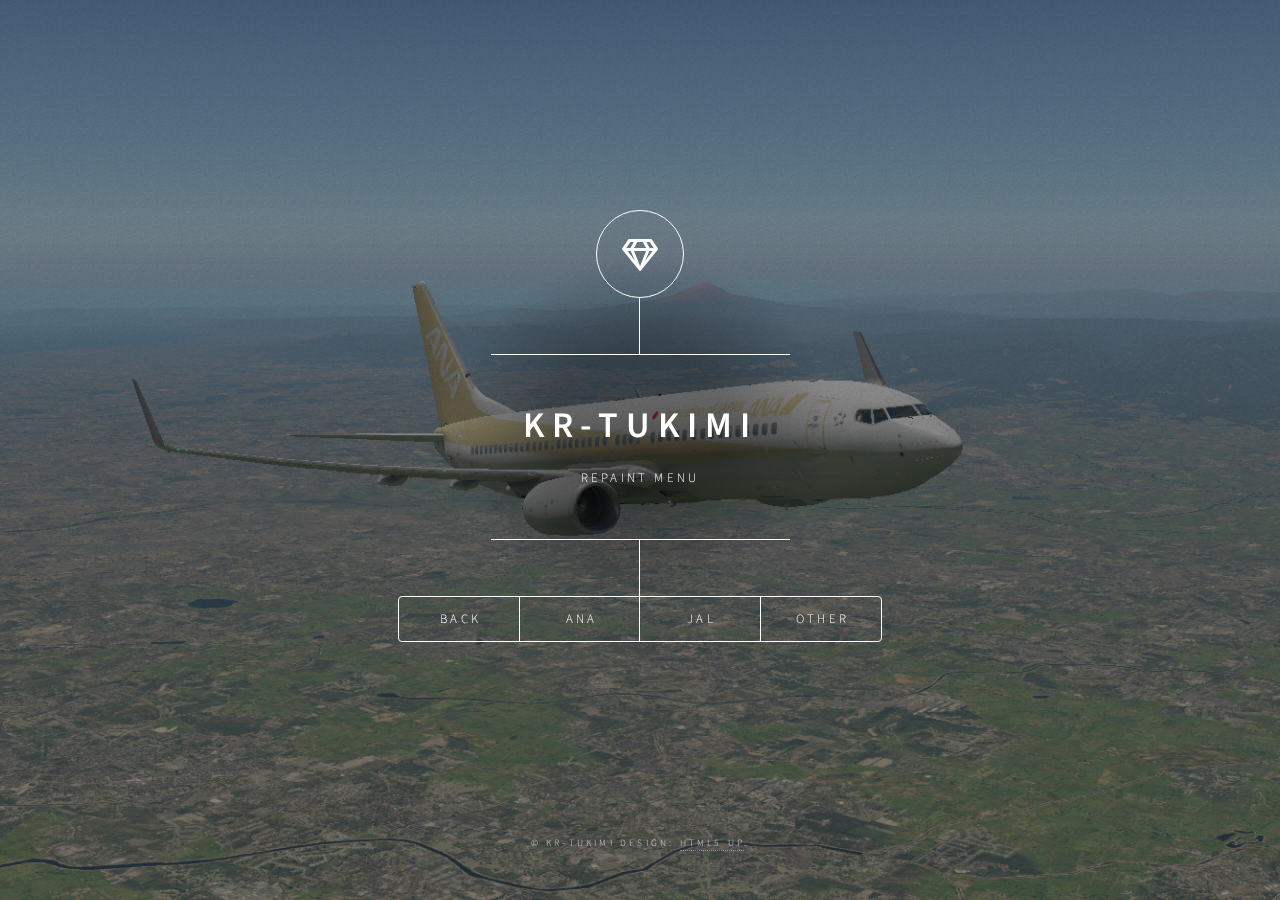
==== commit d7494ae8: "Add link" ====
--- a/repaint.html
+++ b/repaint.html
@@ -52,7 +52,7 @@
                                 <li><a href="index.html">Back</a></li>
 								<li><a href="#ANA">ANA</a></li>
                                 <li><a href="#JAL">JAL</a></li>
-								<li><a href="#Request">Request</a></li>
+								<li><a href="#Other">Other</a></li>
 							</ul>
 						</nav>
 					</header>
@@ -67,7 +67,7 @@
 
                                 <!-- Gold Jet -->
                                 <h3 class="major"><a href="https://forums.x-plane.org/index.php?/files/file/64378-ana-gold-jet/">Gold Jet</a></h3>
-                                <span class="image main"><img src="images/repaint/ANA/gold-jet.png" alt="" /></span>
+								<span class="image main"><img src="images/repaint/ANA/gold-jet.png" alt="" /></span>
                                 <ul>
                                     <li>Aircraft by <a href="https://forums.x-plane.org/index.php?/forums/topic/138974-b737-800x-zibo-mod-info-installation-download-links/">ZIBO Mod</a></li>
                                     <li>Paint by <a href="https://forums.x-plane.org/index.php?/files/file/53802-ana-737-800-ja88an/">KBNOtaku</a></li>
@@ -120,11 +120,12 @@
                                 <button><a href="https://forums.x-plane.org/index.php?/files/file/64380-jal-oneworld/">Download from here</a></button>
                             </article>
                         
-                        <!-- Request -->
-                            <article id="Request">
-                                <h2>Request</h2>
+                        <!-- Other -->
+                            <article id="Other">
+                                <h2>Other</h2>
 								<hr />
-								<button><a href="https://forms.gle/pVgSbwugoK4yxqEt7">Request from here</a></button>
+								<a href="https://forms.gle/pVgSbwugoK4yxqEt7">Request from here</a><br>
+								<a href="https://github.com/kr-tukimi/Repaint">GitHub</a>
                             </article>
 
 				</div>
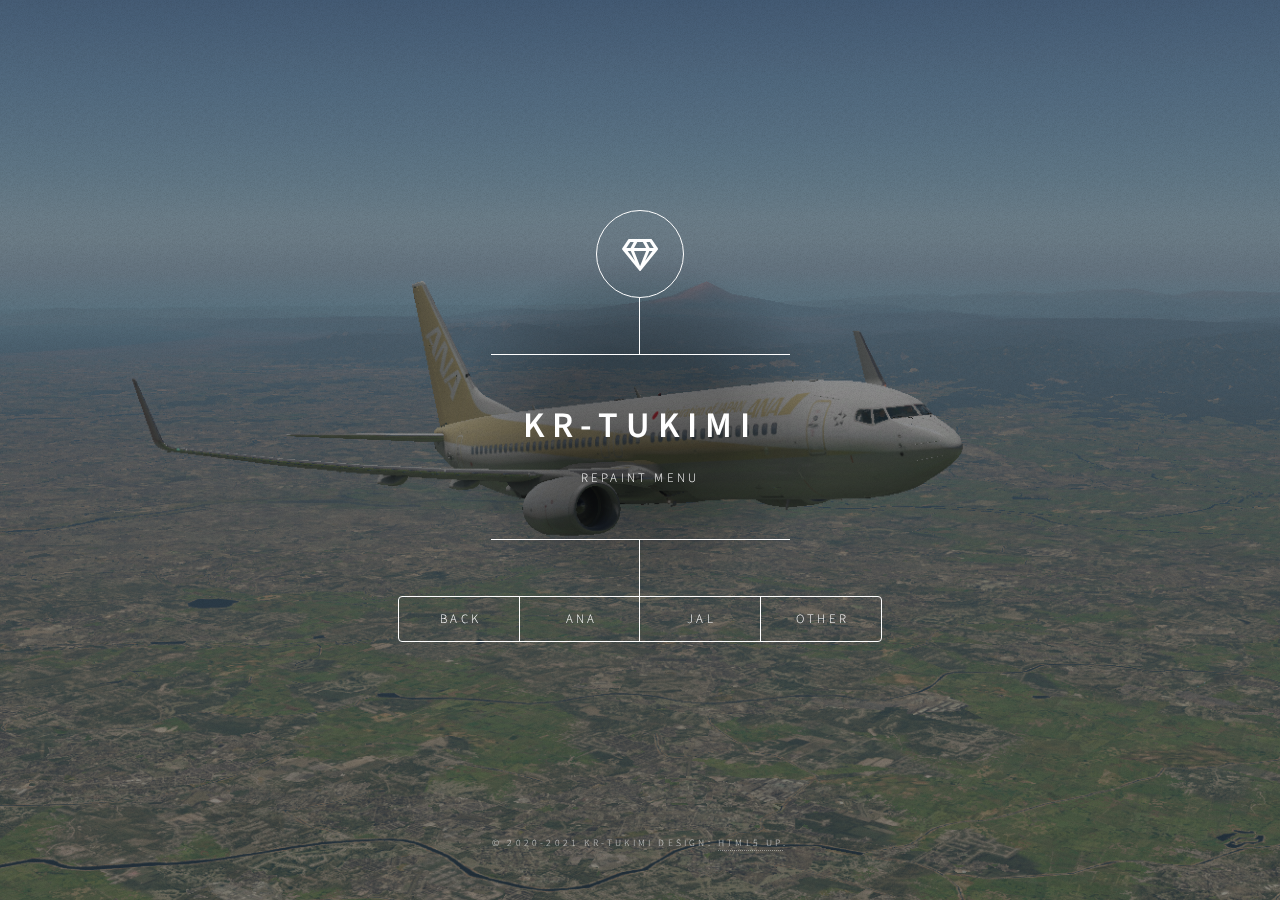
==== commit 8ece934a: "Change Copylight" ====
--- a/repaint.html
+++ b/repaint.html
@@ -20,6 +20,8 @@
 
   			gtag('config', 'UA-167898621-1');
 		</script>
+		<!-- Google Search Console -->
+		<meta name="google-site-verification" content="xWUCaSaomkqLz_vIa27RZDIN3wOhRCFUcst1TeGnW_U" />
 		<!-- reCAPTCHA V3 Code -->
 		<script src="https://www.google.com/recaptcha/api.js?render=6LeOF_0UAAAAAJBp3sFt5he6hqxL2e2pUklVhZSH"></script>
 		<script>
@@ -98,7 +100,16 @@
 						<!-- JAL -->
 							<article id="JAL">
                                 <h2>JAL Repaint</h2>
-                                <hr />
+								<hr />
+								<!-- JAS -->
+                                <h3 class="major"><a href="https://forums.x-plane.org/index.php?/files/file/65728-jas-pocari-sweat/">JAS POCARI SWEAT</a></h3>
+                                <span class="image main"><img src="images/repaint/JAL/JAS_POCARI_SWEAT.png"></span>
+                                <ul>
+                                    <li>Aircraft by <a href="https://forums.x-plane.org/index.php?/forums/topic/138974-b737-800x-zibo-mod-info-installation-download-links/">ZIBO Mod</a></li>
+                                    <li>Special thank <a href="https://twitter.com/Glory1Departure">Mitsu</a></li>
+                                </ul>
+								<button><a href="https://forums.x-plane.org/index.php?/files/file/65728-jas-pocari-sweat/">Download from here</a></button>
+								<hr />
 
                                 <!-- Sky Eco -->
                                 <h3 class="major"><a href="https://forums.x-plane.org/index.php?/files/file/63419-jal-%E7%A9%BA%E3%81%AE%E3%82%A8%E3%82%B3-sky-eco/">Sky Eco</a></h3>
@@ -122,16 +133,52 @@
                         
                         <!-- Other -->
                             <article id="Other">
-                                <h2>Other</h2>
+								<h2>Other</h2>
+								
+								<!-- Trownsoft -->
+								<h3 class="major"><a href="">Trownsoft</a></h3>
+                                <span class="image main"><img src="images/repaint/Other/Trownsoft/Trownsoft.png"></span>
+                                <ul>
+                                    <li>Aircraft by <a href="https://forums.x-plane.org/index.php?/forums/topic/138974-b737-800x-zibo-mod-info-installation-download-links/">ZIBO Mod</a></li>
+								</ul>
+								<button><a href="https://drive.google.com/drive/u/2/folders/1HYQ2hVXDLa-lkyoYSa_lZNCQJXxCgIZc">Download from here</a></button>
+
 								<hr />
+
+								<!-- Fascode -->
+								<h3 class="major"><a href="">Fascode</a></h3>
+								<h4>Black</h4>
+                                <span class="image main"><img src="images/repaint/Other/Fascode/Fascode_Black.png"></span>
+                                <ul>
+                                    <li>Aircraft by <a href="https://forums.x-plane.org/index.php?/forums/topic/138974-b737-800x-zibo-mod-info-installation-download-links/">ZIBO Mod</a></li>
+								</ul>
+								<h4>Blue</h4>
+                                <span class="image main"><img src="images/repaint/Other/Fascode/Fascode_Blue.png"></span>
+                                <ul>
+                                    <li>Aircraft by <a href="https://forums.x-plane.org/index.php?/forums/topic/138974-b737-800x-zibo-mod-info-installation-download-links/">ZIBO Mod</a></li>
+                                </ul>
+								<button><a href="https://drive.google.com/drive/u/2/folders/1VYxGp0XZD95IHHtdmIdPwde9Z01-xKo4">Download from here</a></button>
+
+								<hr />
+
+								<h4>AlterLinux</h4>
+                                <span class="image main"><img src="images/repaint/Other/Fascode/Fascode_AlterLinux.png"></span>
+                                <ul>
+                                    <li>Aircraft by <a href="https://forums.x-plane.org/index.php?/forums/topic/138974-b737-800x-zibo-mod-info-installation-download-links/">ZIBO Mod</a></li>
+								</ul>
+								<small>Download is coming soon...</small>
+
+								<hr />
+
 								<a href="https://forms.gle/pVgSbwugoK4yxqEt7">Request from here</a><br>
+								<a href="#donate">Donate</a><br>
 								<a href="https://github.com/kr-tukimi/Repaint">GitHub</a>
                             </article>
 
 				</div>
 				<!-- Footer -->
 					<footer id="footer">
-						<p class="copyright">&copy; kr-tukimi Design: <a href="https://html5up.net">HTML5 UP</a>.</p>
+						<p class="copyright">&copy; 2020-2021 kr-tukimi Design: <a href="https://html5up.net">HTML5 UP</a>.</p>
 					</footer>
 
 			</div>
--- a/assets/css/main.css
+++ b/assets/css/main.css
@@ -1658,4 +1658,8 @@
 
 		body.is-preload #footer {
 			opacity: 0;
-		}+		}
+/* Option */
+.new_benefits {
+	font-weight: bold;
+}